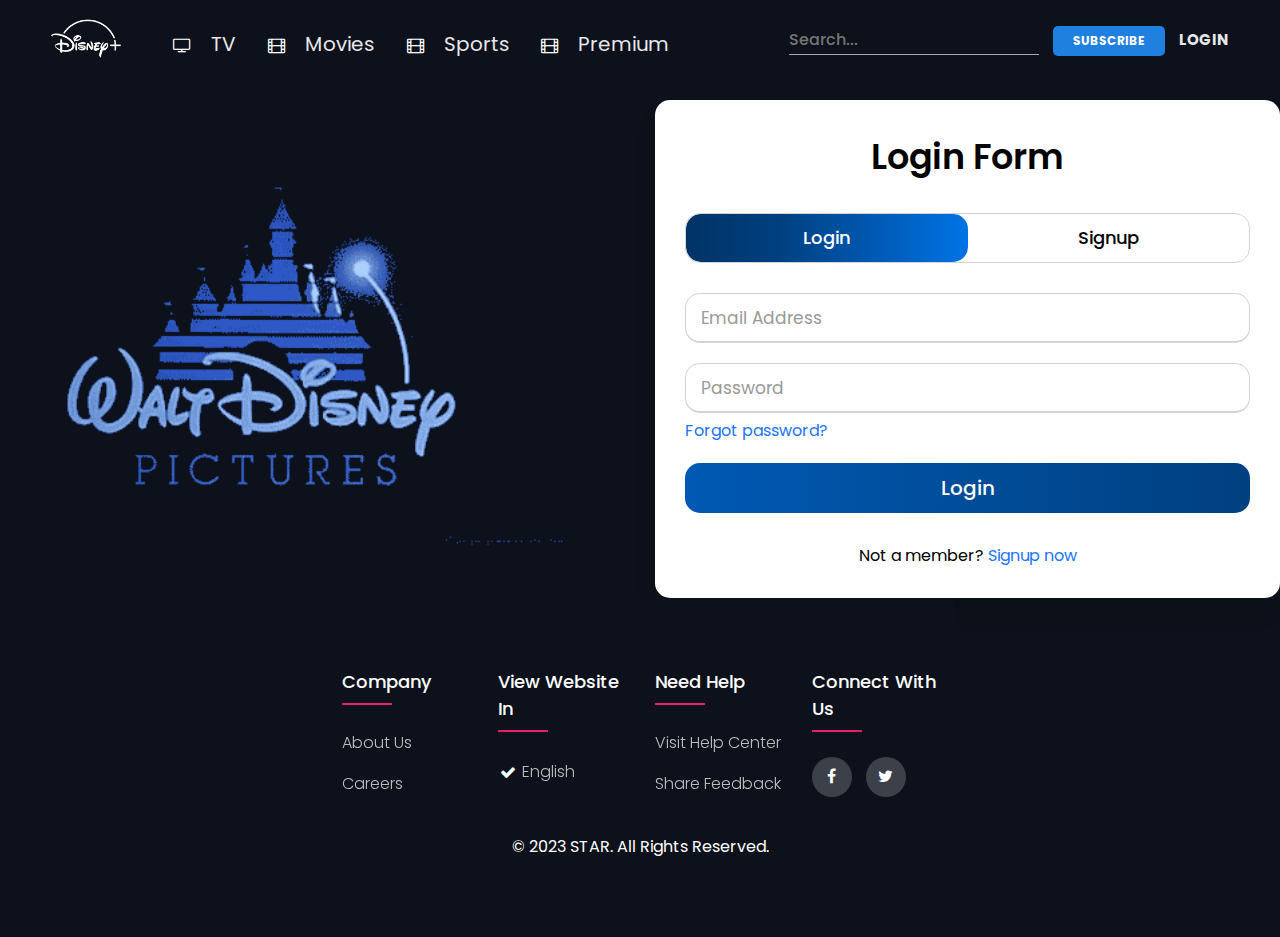
==== login.html @ 41fda2a2 "final push" ====
<!DOCTYPE html>
<html lang="en">
  <head>
    <meta charset="UTF-8" />
    <meta name="viewport" content="width=device-width, initial-scale=1.0" />
    <title>Disney+ Clone</title>
    <link rel="stylesheet" href="./styles.css" />
    <script src="https://ajax.googleapis.com/ajax/libs/jquery/3.6.0/jquery.min.js"></script>
    <link rel="stylesheet" href="https://cdnjs.cloudflare.com/ajax/libs/font-awesome/4.7.0/css/font-awesome.min.css">
    <script>
      document.addEventListener("DOMContentLoaded", function () {
        // Your JavaScript code here
        const loginText = document.querySelector(".title-text .login");
        const loginForm = document.querySelector("form.login");
        const loginBtn = document.querySelector("label.login");
        const signupBtn = document.querySelector("label.signup");
        const signupLink = document.querySelector("form .signup-link a");

        signupBtn.onclick = () => {
          loginForm.style.marginLeft = "-50%";
          loginText.style.marginLeft = "-50%";
        };

        loginBtn.onclick = () => {
          loginForm.style.marginLeft = "0%";
          loginText.style.marginLeft = "0%";
        };

        signupLink.onclick = () => {
          signupBtn.click();
          return false;
        };
      });
    </script>

    <style>
      @import url("https://fonts.googleapis.com/css?family=Poppins:400,500,600,700&display=swap");

      * {
        margin: 0;
        padding: 0;
        box-sizing: border-box;
        font-family: "Poppins", sans-serif;
      }

      html,
      body {
        display: grid;
        height: 100%;
        width: 100%;
        place-items: center;
        background: #0c111b;
      }

      ::selection {
        background: #1a75ff;
        color: #fff;
      }

      .main-div{
        margin-top: 100px;
        display: grid;
        grid-template-columns: 1fr 1fr;
        gap: 30px;
      }

      .wrapper {
        overflow: hidden;
        max-width: 60vw;
        background: #fff;
        padding: 30px;
        border-radius: 15px;
        box-shadow: 0px 15px 20px rgba(0, 0, 0, 0.1);
      }

      .wrapper .title-text {
        display: flex;
        width: 200%;
      }

      .wrapper .title {
        width: 50%;
        font-size: 35px;
        font-weight: 600;
        text-align: center;
        transition: all 0.6s cubic-bezier(0.68, -0.55, 0.265, 1.55);
      }

      .wrapper .slide-controls {
        position: relative;
        display: flex;
        height: 50px;
        width: 100%;
        overflow: hidden;
        margin: 30px 0 10px 0;
        justify-content: space-between;
        border: 1px solid lightgrey;
        border-radius: 15px;
      }

      .slide-controls .slide {
        height: 100%;
        width: 100%;
        color: #fff;
        font-size: 18px;
        font-weight: 500;
        text-align: center;
        line-height: 48px;
        cursor: pointer;
        z-index: 1;
        transition: all 0.6s ease;
      }

      .slide-controls label.signup {
        color: #000;
      }

      .slide-controls .slider-tab {
        position: absolute;
        height: 100%;
        width: 50%;
        left: 0;
        z-index: 0;
        border-radius: 15px;
        background: -webkit-linear-gradient(
          left,
          #003366,
          #004080,
          #0059b3,
          #0073e6
        );
        transition: all 0.6s cubic-bezier(0.68, -0.55, 0.265, 1.55);
      }

      input[type="radio"] {
        display: none;
      }

      #signup:checked ~ .slider-tab {
        left: 50%;
      }

      #signup:checked ~ label.signup {
        color: #fff;
        cursor: default;
        user-select: none;
      }

      #signup:checked ~ label.login {
        color: #000;
      }

      #login:checked ~ label.signup {
        color: #000;
      }

      #login:checked ~ label.login {
        cursor: default;
        user-select: none;
      }

      .wrapper .form-container {
        width: 100%;
        overflow: hidden;
      }

      .form-container .form-inner {
        display: flex;
        width: 200%;
      }

      .form-container .form-inner form {
        width: 50%;
        transition: all 0.6s cubic-bezier(0.68, -0.55, 0.265, 1.55);
      }

      .form-inner form .field {
        height: 50px;
        width: 100%;
        margin-top: 20px;
      }

      .form-inner form .field input {
        height: 100%;
        width: 100%;
        outline: none;
        padding-left: 15px;
        border-radius: 15px;
        border: 1px solid lightgrey;
        border-bottom-width: 2px;
        font-size: 17px;
        transition: all 0.3s ease;
      }

      .form-inner form .field input:focus {
        border-color: #1a75ff;
        /* box-shadow: inset 0 0 3px #fb6aae; */
      }

      .form-inner form .field input::placeholder {
        color: #999;
        transition: all 0.3s ease;
      }

      form .field input:focus::placeholder {
        color: #1a75ff;
      }

      .form-inner form .pass-link {
        margin-top: 5px;
      }

      .form-inner form .signup-link {
        text-align: center;
        margin-top: 30px;
      }

      .form-inner form .pass-link a,
      .form-inner form .signup-link a {
        color: #1a75ff;
        text-decoration: none;
      }

      .form-inner form .pass-link a:hover,
      .form-inner form .signup-link a:hover {
        text-decoration: underline;
      }

      form .btn {
        height: 50px;
        width: 100%;
        border-radius: 15px;
        position: relative;
        overflow: hidden;
      }

      form .btn .btn-layer {
        height: 100%;
        width: 300%;
        position: absolute;
        left: -100%;
        background: -webkit-linear-gradient(
          right,
          #003366,
          #004080,
          #0059b3,
          #0073e6
        );
        border-radius: 15px;
        transition: all 0.4s ease;
      }

      form .btn:hover .btn-layer {
        left: 0;
      }

      form .btn input[type="submit"] {
        height: 100%;
        width: 100%;
        z-index: 1;
        position: relative;
        background: none;
        border: none;
        color: #fff;
        padding-left: 0;
        border-radius: 15px;
        font-size: 20px;
        font-weight: 500;
        cursor: pointer;
      }

.navbar {
  width: 100%;
  height: 80px;
  position: fixed;
  top: 0;
  left: 0;
  padding: 0 4%;
  background: #0c111b;
  z-index: 9;
  display: flex;
  /*justify-content: center;*/
  align-items: center;
}

.brand-logo {
  height: 70px;
}

.nav-links {
  margin-top: 10px;
  display: flex;
  padding: 20px;
    width: 600px;
    justify-content: space-evenly;
  list-style-type: none;
  color: #fff;
}

.nav-items a {
  text-decoration: none;
  margin-left: 20px;
  font-size: 20px;
  text-transform: capitalize;
  color: #fff;
  opacity: 0.9;
}

.right-container {
  display: block;
  margin-left: auto;
}

.search-box {
  border: none;
  border-bottom: 1px solid #aaa;
  background: transparent;
  outline: none;
  height: 30px;
  color: #fff;
  width: 250px;
  text-transform: capitalize;
  font-size: 16px;
  font-weight: 500;
  transition: 0.5s;
}

.search-box:focus {
  width: 400px;
  border-color: #1f80e0;
}

.sub-btn {
  background: #1f80e0;
  height: 30px;
  padding: 0 20px;
  color: #fff;
  border-radius: 5px;
  border: none;
  outline: none;
  text-transform: uppercase;
  font-weight: 700;
  font-size: 12px;
  margin: 0 10px;
}

.login-link {
  color: #fff;
  opacity: 0.9;
  text-transform: uppercase;
  font-size: 15px;
  font-weight: 700;
  text-decoration: none;
}

@media screen and (max-width: 600px) {
  .navbar {
    height: auto;
  }

  .navbar .nav-links {
    display: none;
  }

  .navbar .right-container {
    margin-left: 0;
  }

  .navbar .search-box {
    width: 100%;
    margin-top: 10px;
  }

  .navbar .sub-btn {
    margin-top: 10px;
  }

  .navbar .dropdown {
    float: none;
  }

  .navbar .dropdown-content {
    position: static;
    display: none;
    overflow: visible;
    background-color: #0c111b;
    width: 100%;
  }

  .navbar .dropdown:hover .dropdown-content {
    display: block;
  }

  .navbar .dropdown .dropbtn {
    display: block;
    width: 100%;
    text-align: left;
  }

  .navbar .dropdown-content a {
    color: #fff;
    text-align: left;
    padding: 12px 16px;
    text-decoration: none;
    display: block;
    border-bottom: 1px solid #aaa;
  }

  .navbar .dropdown-content a:hover {
    background-color: #ddd;
    color: black;
  }
}
.container {
  max-width: 1000px;
  margin: auto;
}

.row {
  display: flex;
  flex-wrap: wrap;
}

ul {
  list-style: none;
}

.footer {

  background-color: #0c111b;
  padding: 70px 0;
}

.footer-col {
  width: 25%;
  padding: 0 15px;
}

.footer-col h4 {
  font-size: 18px;
  color: #ffffff;
  text-transform: capitalize;
  margin-bottom: 35px;
  font-weight: 500;
  position: relative;
}

.footer-col h4::before {
  content: '';
  position: absolute;
  left: 0;
  bottom: -10px;
  background-color: #e91e63;
  height: 2px;
  box-sizing: border-box;
  width: 50px;
}

.footer-col ul li:not(:last-child) {
  margin-bottom: 10px;
}

.footer-col ul li a {
  font-size: 16px;
  text-transform: capitalize;
  color: #ffffff;
  text-decoration: none;
  font-weight: 300;
  color: #bbbbbb;
  display: block;
  transition: all 0.3s ease;
}

.footer-col .social-links a {
  display: inline-block;
  height: 40px;
  width: 40px;
  background-color: rgba(255, 255, 255, 0.2);
  margin: 0 10px 10px 0;
  text-align: center;
  line-height: 40px;
  border-radius: 50%;
  color: #ffffff;
  transition: all 0.5s ease;
}

.footer-col .social-links a:hover {
  color: #24262b;
  background-color: #ffffff;
}

.footer-text {
  margin-top: 20px;
  text-align: center;
  line-height: 40px;
  border-radius: 50%;
  color: #ffffff;
  transition: all 0.5s ease;
}

/*responsive*/
@media(max-width: 767px) {
  .footer-col {
    width: 50%;
    margin-bottom: 30px;
  }
}

@media(max-width: 574px) {
  .footer-col {
    width: 100%;
  }
}

.footer-col ul li a {
  display: inline-block;
  vertical-align: middle;
  -webkit-transform: perspective(1px) translateZ(0);
  transform: perspective(1px) translateZ(0);
  box-shadow: 0 0 1px rgba(0, 0, 0, 0);
  position: relative;
  overflow: hidden;
  padding-bottom: 6px;
}



.footer-col ul li a:before {
  content: "";
  position: absolute;
  z-index: -1;
  left: 51%;
  right: 51%;
  bottom: 0;
  background: #e91e63;
  height: 2px;
  -webkit-transition-property: left, right;
  transition-property: left, right;
  -webkit-transition-duration: 0.3s;
  transition-duration: 0.3s;
  -webkit-transition-timing-function: ease-out;
  transition-timing-function: ease-out;
}

.footer-col ul li a:hover:before,
.footer-col ul li a:focus:before,
.footer-col ul li a:active:before {
  left: 0;
  right: 0;
}

.intro-disney{
    /* border: 2px solid white; */
    display: flex;
    justify-content: center;
    align-items: center;
}
.outer-gif{
    /* border: 2px solid white; */
    width: 500px;
    height: 490px;
    overflow-x: hidden;
    overflow-y: hidden;
}
.gif{
    position: relative;
    top: 50px;
    left: -140px;

}
    </style>
  </head>

  <body>
    <nav class="navbar">
      <img
        src="./images/logo.png"
        class="brand-logo"
        alt="logo og disney clone"
      />
      <ul class="nav-links">
        <li class="nav-items hvr-float-shadow12">
          <i class="fa fa-solid fa-tv"><a href="#">TV</a></i>
        </li>
        <li class="nav-items hvr-float-shadow12">
          <i class="fa fa-solid fa-film"><a href="#">Movies</a></i>
        </li>
        <li class="nav-items hvr-float-shadow12">
          <i class="fa fa-solid fa-film"><a href="#">Sports</a></i>
        </li>
        <li class="nav-items hvr-float-shadow12">
          <i class="fa fa-solid fa-film"><a href="#">Premium</a></i>
        </li>
      </ul>
      <div class="right-container">
        <input type="text" class="search-box" placeholder="Search..." />
        <button class="sub-btn">Subscribe</button>
        <a href="login.html" class="login-link">Login</a>
      </div>
    </nav>
    <div class="main-div">
        <div class="intro-disney">
            <div class="outer-gif">
                <img class="gif" src="videos/intro4.gif" alt="" style="height: 400px;">
            </div>
        </div>
        <div style="display: inline;">
            <div class="wrapper">
              <div class="title-text">
                <div class="title login">Login Form</div>
                <div class="title signup">Signup Form</div>
              </div>
              <div class="form-container">
                <div class="slide-controls">
                  <input type="radio" name="slide" id="login" checked />
                  <input type="radio" name="slide" id="signup" />
                  <label for="login" class="slide login">Login</label>
                  <label for="signup" class="slide signup">Signup</label>
                  <div class="slider-tab"></div>
                </div>
                <div class="form-inner">
                  <form action="#" class="login">
                    <div class="field">
                      <input type="text" placeholder="Email Address" required />
                    </div>
                    <div class="field">
                      <input type="password" placeholder="Password" required />
                    </div>
                    <div class="pass-link"><a href="#">Forgot password?</a></div>
                    <div class="field btn">
                      <div class="btn-layer"></div>
                      <input type="submit" value="Login" />
                    </div>
                    <div class="signup-link">
                      Not a member? <a href="">Signup now</a>
                    </div>
                  </form>
                  <form action="#" class="signup">
                    <div class="field">
                      <input type="text" placeholder="Email Address" required />
                    </div>
                    <div class="field">
                      <input type="password" placeholder="Password" required />
                    </div>
                    <div class="field">
                      <input type="password" placeholder="Confirm password" required />
                    </div>
                    <div class="field btn">
                      <div class="btn-layer"></div>
                      <input type="submit" value="Signup" />
                    </div>
                  </form>
                </div>
              </div>
            </div>
        </div>
    </div>
    <footer class="footer">
        <div class="container">
          <div class="row">
            <div class="footer-col">
              <h4>Company</h4>
              <ul>
                <li><a href="#">About us</a></li>
                <li><a href="#">Careers</a></li>
              </ul>
            </div>
            <div class="footer-col">
              <h4>View Website In</h4>
              <ul>
                <li>
                  <table><tr>
                      <td style="padding-bottom: 5px;"><i class="fa fa-solid fa-check" style="color: white;"></i></td>
                      <td><a href="#">&nbsp;English</a></td>
                  </tr></table>
                </li>
              </ul>
            </div>
            <div class="footer-col">
              <h4>Need Help</h4>
              <ul>
                <li><a href="#">Visit Help Center</a></li>
                <li><a href="#">Share Feedback</a></li>
              </ul>
            </div>
            <div class="footer-col">
              <h4>Connect With us</h4>
              <div class="social-links">
                <a href="#"><i class="fa fa-solid fa-facebook-f"></i></a>
                <a href="#"><i class="fa fa-solid fa-twitter"></i></a>
              </div>
            </div>
          </div>
          <div class = "footer-text">© 2023 STAR. All Rights Reserved.</div>
        </div>
     </footer>
  </body>
</html>
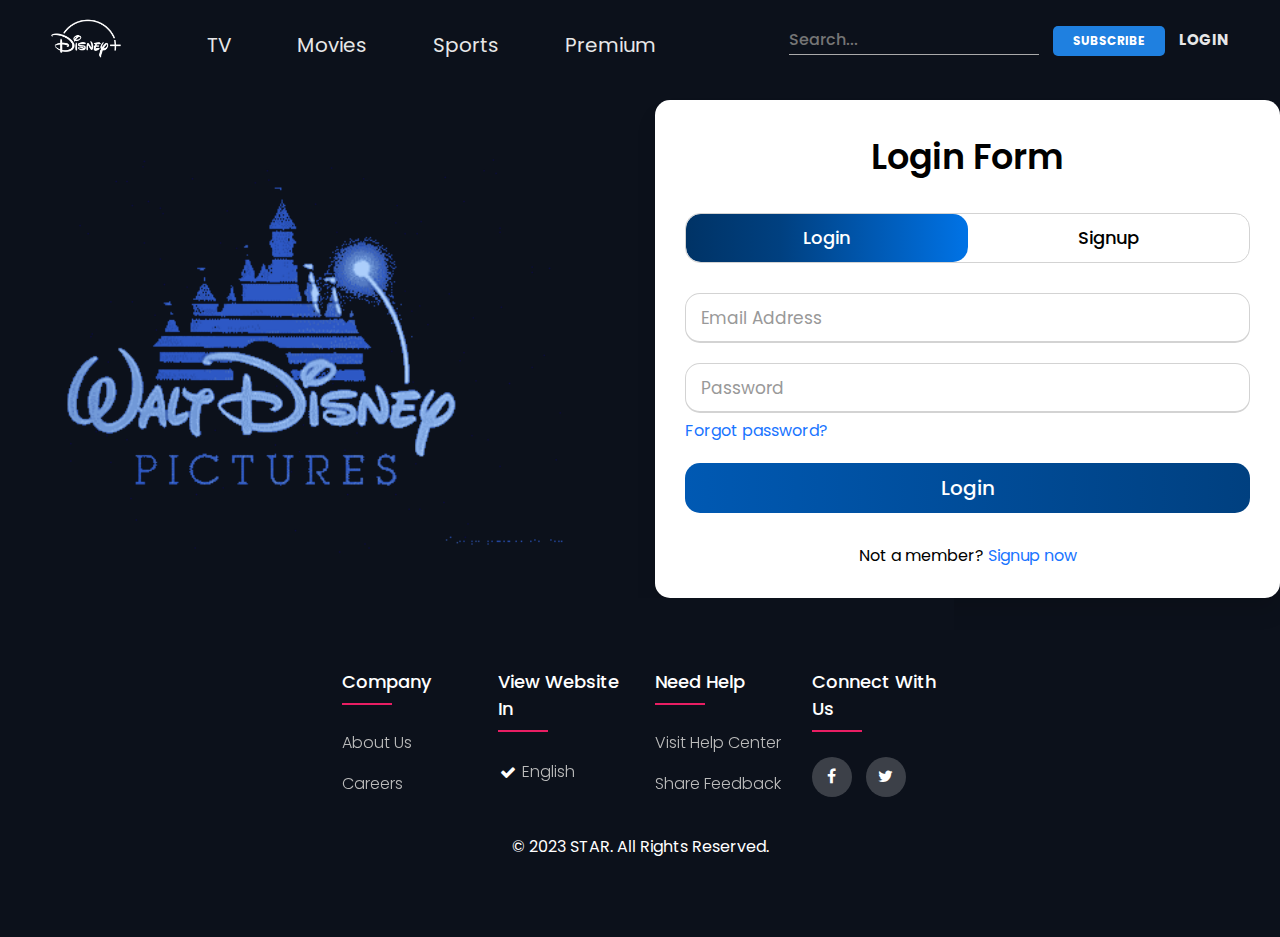
==== commit 03189eca: "dt" ====
--- a/login.html
+++ b/login.html
@@ -523,7 +523,17 @@
   padding-bottom: 6px;
 }
 
-
+::-webkit-scrollbar {
+  display: none;
+}
+
+::-webkit-scrollbar-button {
+  display: none;
+}
+
+body {
+  -ms-overflow-style:none;
+}
 
 .footer-col ul li a:before {
   content: "";
@@ -580,16 +590,16 @@
       />
       <ul class="nav-links">
         <li class="nav-items hvr-float-shadow12">
-          <i class="fa fa-solid fa-tv"><a href="#">TV</a></i>
+          <a href="#">TV</a>
         </li>
         <li class="nav-items hvr-float-shadow12">
-          <i class="fa fa-solid fa-film"><a href="#">Movies</a></i>
+          <a href="#">Movies</a>
         </li>
         <li class="nav-items hvr-float-shadow12">
-          <i class="fa fa-solid fa-film"><a href="#">Sports</a></i>
+          <a href="#">Sports</a>
         </li>
         <li class="nav-items hvr-float-shadow12">
-          <i class="fa fa-solid fa-film"><a href="#">Premium</a></i>
+          <a href="#">Premium</a>
         </li>
       </ul>
       <div class="right-container">
